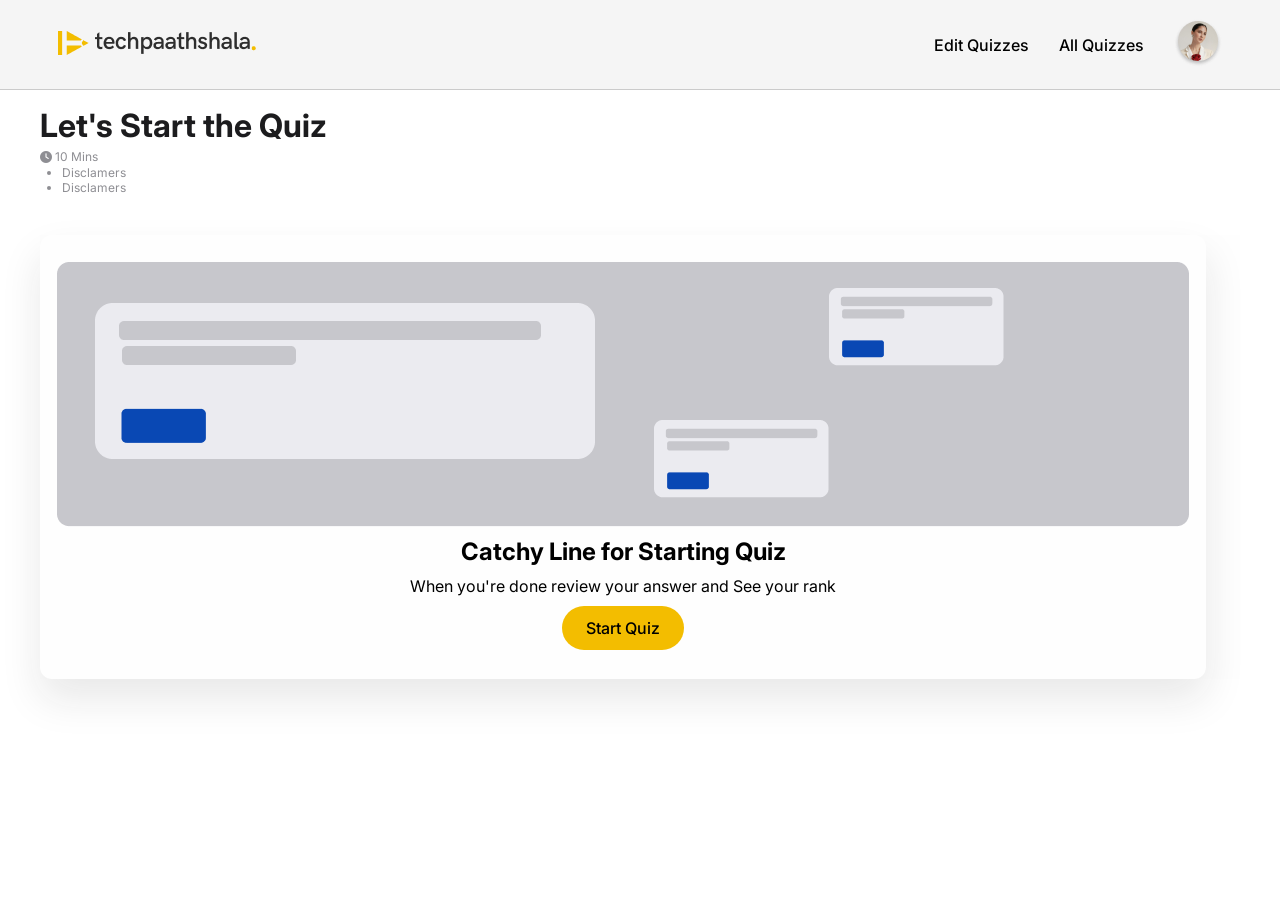
==== Dashboard.html @ a9091645 "added files" ====
<!DOCTYPE html>
<html lang="en">
<head>
    <meta charset="UTF-8">
    <meta name="viewport" content="width=device-width, initial-scale=1.0">
    <title>Dashboard</title>
</head>
<link
      rel="stylesheet"
      href="https://cdnjs.cloudflare.com/ajax/libs/font-awesome/6.7.2/css/all.min.css"
      integrity="sha512-Evv84Mr4kqVGRNSgIGL/F/aIDqQb7xQ2vcrdIwxfjThSH8CSR7PBEakCr51Ck+w+/U6swU2Im1vVX0SVk9ABhg=="
      crossorigin="anonymous"
      referrerpolicy="no-referrer"
    />
    <link rel="stylesheet" href="style.css">
<body>
    <nav class="nav-bar">
        <div class="logo">
            <img src="./Assets for Quiz User App/techoaathshala_logo.png" alt="" srcset="">
        </div>
        <div class="links-profile">
            <ul>
                <li>Edit Quizzes</li>
                <li>All Quizzes</li>
                <li><img src="./Assets for Quiz User App/profile_picture.png" alt=""></li>
            </ul>
        </div>
    </nav>
    <section class="heading-section">
        <h2>Let's Start the Quiz</h2>
        <span ><i class="fa-solid fa-clock clock"> </i> 10 Mins</span>
        <ul>
            <li>Disclamers</li>
            <li>Disclamers</li>
        </ul>
    </section>
    <section class="start-section">
       <div class="container">
        <img src="./Assets for Quiz User App/Home Page Gray.png" alt="">
        <h2>Catchy Line for Starting Quiz</h2>
        <p>When you're done review your answer and See your rank</p>
        <button class="login-button">Start Quiz</button>
       </div>
    </section>
</body>
</html>
---- style.css ----
@import url("https://fonts.googleapis.com/css2?family=Inter:ital,opsz,wght@0,14..32,100..900;1,14..32,100..900&display=swap");
* {
  margin: 0;
  padding: 0;
  box-sizing: border-box;
  font-family: "Inter", sans-serif;
}

/* Login And Sign Up Pages Starts here */
.wrapper-container {
  display: flex;
  height: 100vh;
  margin: auto;
  padding: 10% 10%;
  justify-content: center;
  align-items: center;
}

.side-image img {
  max-width: 80%;
}
.form-container {
  width: 370px;
  height: 70vh;
  display: flex;
  flex-direction: column;
  /* margin: 1rem 2rem;  */
}

.form-container label {
  font-weight: 400;
  font-size: 1rem;
  margin: 0.9rem 0 0.3rem 0;
}
.form-container label i {
  color: red;
}
.form-container .heading {
  font-size: 2rem;
  font-weight: 700;
}

.form-container input {
  padding: 0.9rem 0.6rem;
  margin-bottom: 0.5rem;
  width: 100%;
  border: 1px solid #8e8e93;
  border-radius: 8px;
}
.form-container i {
  color: #8e8e93;
}

.form-container .grey-text {
  color: #8e8e93;
  font-size: 1rem;
  font-weight: 400;
  text-align: left;
}

.form-container a {
  color: #344054;
  font-weight: 400;
  font-size: 1rem;
  color: #0948b4;
}

.password-with-eye {
  display: flex;
  justify-content: center;
  align-items: center;
  border: 1px solid #8e8e93;
  border-radius: 8px;
  margin-bottom: 0.8rem;
}

.password-with-eye input {
  border: none;
  margin: 0;
}

.password-with-eye input:focus {
  outline: none;
}

.password-with-eye i {
  margin-right: 0.9rem;
  color: #8e8e93;
}

.login-button {
  background-color: #f3bd00;
  font-size: 1rem;
  font-weight: 500;
  border: none;
  padding: 0.75rem 1.5rem;
  border-radius: 100px;
  margin: 0.75rem 0;
}

.google-button {
  display: flex;
  justify-content: center;
  align-items: center;
  background-color: #fefefe;
  min-width: 100%;
  font-size: 1rem;
  font-weight: 500;
  align-self: center;
  border: none;
  padding: 0.8rem 1rem;
  border-radius: 8px;
  box-shadow: 1px 4px 4px 0px #0000000d;
  margin: 0.25rem 0 1.8rem 0;
  align-content: center;
}

.google-button img {
  height: 30px;
  margin-right: 1rem;
}

.form-container span {
  text-align: center;
}

.terms-checkbox {
  margin: auto;
  padding: 0.2rem 0 1.2rem 0;
}
.terms-checkbox input {
  width: 20%;
}

/* Login and Signup Page ends here  */

/* Dashboard Page Starts here */
.nav-bar {
  display: flex;
  justify-content: space-between;
  align-items: center;
  width: 100%;
  height: 10vh;
  background-color: #f5f5f5;
  border-bottom: 1px solid #cbcbcb;
  padding: 0 3.6rem;
}

.links-profile ul {
  /* width: 250px; */
  display: flex;
  justify-content: space-between;
  align-items: center;
}

.links-profile ul li {
  list-style-type: none;
}

.links-profile ul li:nth-child(-n + 2) {
  font-weight: 500;
  padding-right: 30px;
  /* color: red; */
}

.heading-section {
  margin: 1rem 2.5rem;
}

.heading-section h2 {
  font-size: 32px;
  font-weight: 700;
  color: #1c1c1e;
}

.heading-section ul,
span {
  color: #8e8e93;
  font-size: 12px;
}

.heading-section ul li {
  margin-left: 1.4rem;
}

.start-section {
  display: flex;
  justify-self: center;
  margin: 40px;
  background-color: #fefefe;
}

.container {
  border-radius: 12px;
  box-shadow: 0px 20px 40px 0px #1c1c1e1a;
  padding: 17px;
  display: flex;
  flex-direction: column;
  align-items: center;
}

.container *{
  margin-top: 10px;
}

/* Dashboard Page Ends here */
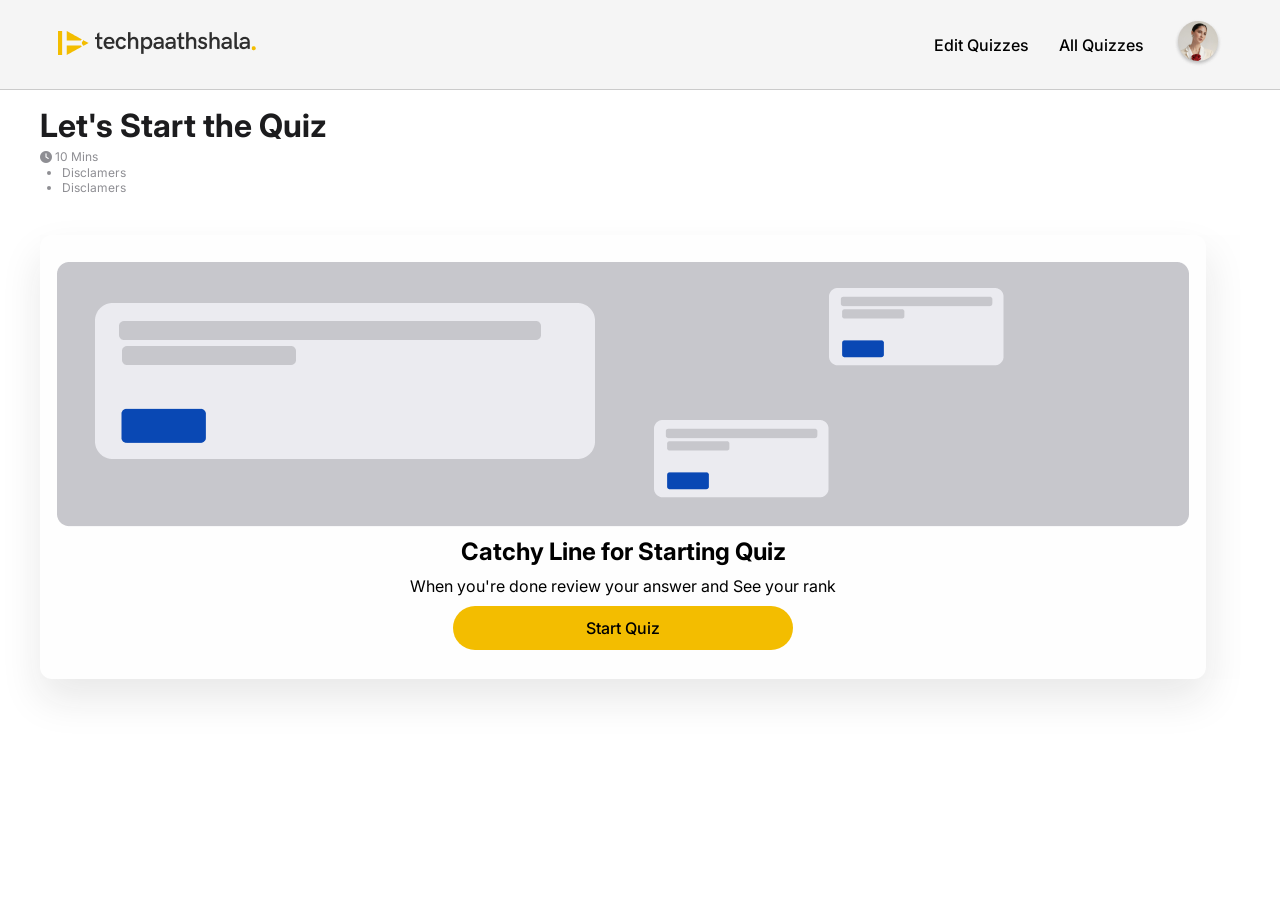
==== commit 67054ca9: "normal git" ====
--- a/Dashboard.html
+++ b/Dashboard.html
@@ -39,7 +39,7 @@
         <img src="./Assets for Quiz User App/Home Page Gray.png" alt="">
         <h2>Catchy Line for Starting Quiz</h2>
         <p>When you're done review your answer and See your rank</p>
-        <button class="login-button">Start Quiz</button>
+        <button class="login-button" style="width: 30%;">Start Quiz</button>
        </div>
     </section>
 </body>
--- a/style.css
+++ b/style.css
@@ -204,3 +204,8 @@
 }
 
 /* Dashboard Page Ends here */
+
+/* Question Page */
+
+
+/* Question Page Ends Here */
